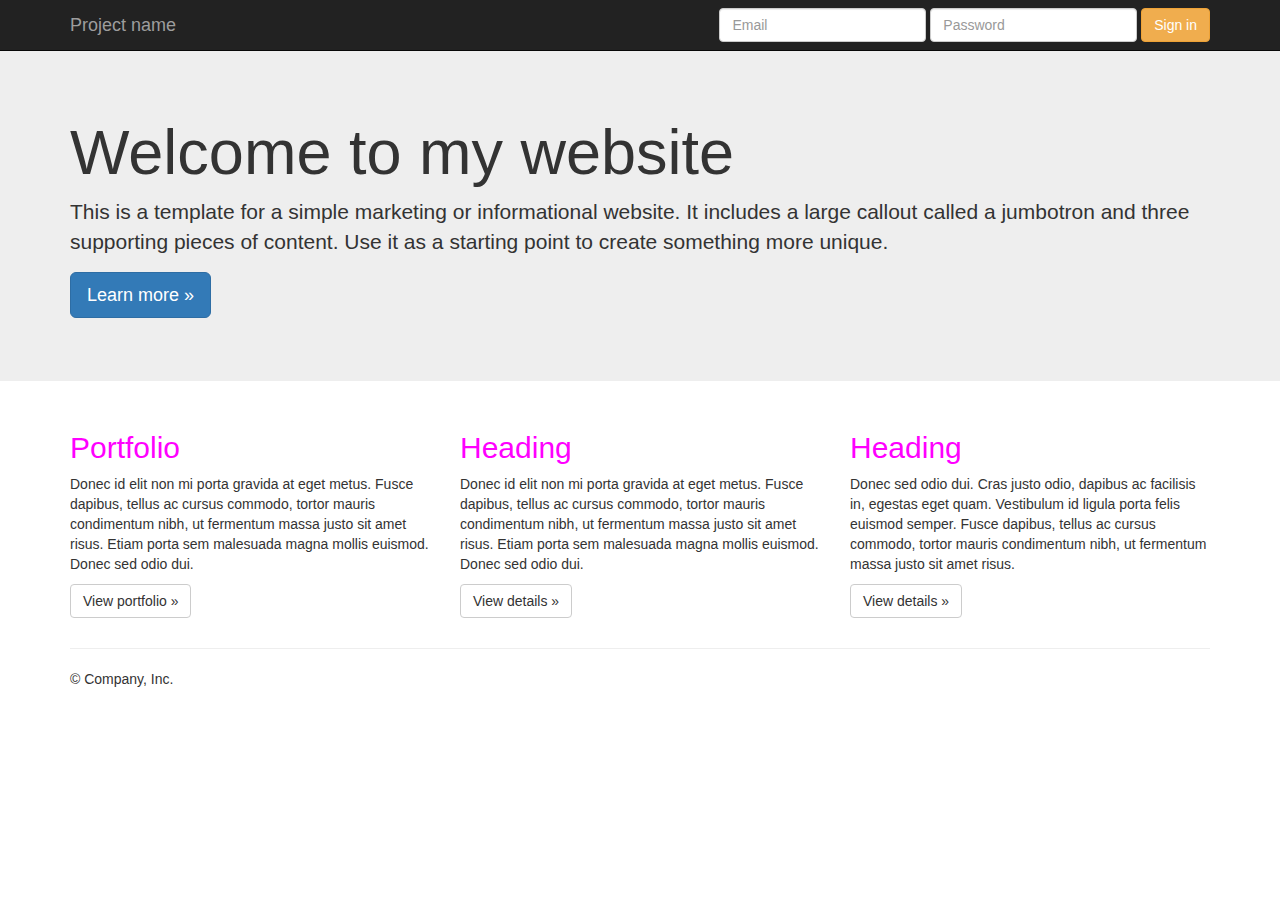
==== examples/jumbotron/portfolio.html @ fd757ab6 "added portfolio page stub" ====
<!DOCTYPE html>
<html lang="en">
  <head>
    <meta charset="utf-8">
    <meta http-equiv="X-UA-Compatible" content="IE=edge">
    <meta name="viewport" content="width=device-width, initial-scale=1">
    <!-- The above 3 meta tags *must* come first in the head; any other head content must come *after* these tags -->
    <meta name="description" content="">
    <meta name="author" content="">
    <link rel="icon" href="../../favicon.ico">

    <title>This is my personal website</title>

    <!-- Bootstrap core CSS -->
    <link href="../../dist/css/bootstrap.min.css" rel="stylesheet">

    <!-- IE10 viewport hack for Surface/desktop Windows 8 bug -->
    <link href="../../assets/css/ie10-viewport-bug-workaround.css" rel="stylesheet">

    <!-- Custom styles for this template -->
    <link href="jumbotron.css" rel="stylesheet">

    <!-- Just for debugging purposes. Don't actually copy these 2 lines! -->
    <!--[if lt IE 9]><script src="../../assets/js/ie8-responsive-file-warning.js"></script><![endif]-->
    <script src="../../assets/js/ie-emulation-modes-warning.js"></script>

    <!-- HTML5 shim and Respond.js for IE8 support of HTML5 elements and media queries -->
    <!--[if lt IE 9]>
      <script src="https://oss.maxcdn.com/html5shiv/3.7.3/html5shiv.min.js"></script>
      <script src="https://oss.maxcdn.com/respond/1.4.2/respond.min.js"></script>
    <![endif]-->
  </head>

  <body>

    <nav class="navbar navbar-inverse navbar-fixed-top">
      <div class="container">
        <div class="navbar-header">
          <button type="button" class="navbar-toggle collapsed" data-toggle="collapse" data-target="#navbar" aria-expanded="false" aria-controls="navbar">
            <span class="sr-only">Toggle navigation</span>
            <span class="icon-bar"></span>
            <span class="icon-bar"></span>
            <span class="icon-bar"></span>
          </button>
          <a class="navbar-brand" href="#">Project name</a>
        </div>
        <div id="navbar" class="navbar-collapse collapse">
          <form class="navbar-form navbar-right">
            <div class="form-group">
              <input type="text" placeholder="Email" class="form-control">
            </div>
            <div class="form-group">
              <input type="password" placeholder="Password" class="form-control">
            </div>
            <button type="submit" class="btn btn-warning">Sign in</button>
          </form>
        </div><!--/.navbar-collapse -->
      </div>
    </nav>

    <!-- Main jumbotron for a primary marketing message or call to action -->
    <div class="jumbotron">
      <div class="container">
        <h1>Welcome to my website</h1>
        <p>This is a template for a simple marketing or informational website. It includes a large callout called a jumbotron and three supporting pieces of content. Use it as a starting point to create something more unique.</p>
        <p><a class="btn btn-primary btn-lg" href="#" role="button">Learn more &raquo;</a></p>
      </div>
    </div>

    <div class="container">
      <!-- Example row of columns -->
      <div class="row">
        <div class="col-md-4">
          <h2>Portfolio</h2>
          <p>Donec id elit non mi porta gravida at eget metus. Fusce dapibus, tellus ac cursus commodo, tortor mauris condimentum nibh, ut fermentum massa justo sit amet risus. Etiam porta sem malesuada magna mollis euismod. Donec sed odio dui. </p>
          <p><a class="btn btn-default" href="portfolio.html" role="button">View portfolio &raquo;</a></p>
        </div>
        <div class="col-md-4">
          <h2>Heading</h2>
          <p>Donec id elit non mi porta gravida at eget metus. Fusce dapibus, tellus ac cursus commodo, tortor mauris condimentum nibh, ut fermentum massa justo sit amet risus. Etiam porta sem malesuada magna mollis euismod. Donec sed odio dui. </p>
          <p><a class="btn btn-default" href="#" role="button">View details &raquo;</a></p>
       </div>
        <div class="col-md-4">
          <h2>Heading</h2>
          <p>Donec sed odio dui. Cras justo odio, dapibus ac facilisis in, egestas eget quam. Vestibulum id ligula porta felis euismod semper. Fusce dapibus, tellus ac cursus commodo, tortor mauris condimentum nibh, ut fermentum massa justo sit amet risus.</p>
          <p><a class="btn btn-default" href="#" role="button">View details &raquo;</a></p>
        </div>
      </div>

      <hr>

      <footer>
        <p>&copy; Company, Inc.</p>
      </footer>
    </div> <!-- /container -->


    <!-- Bootstrap core JavaScript
    ================================================== -->
    <!-- Placed at the end of the document so the pages load faster -->
    <script src="https://ajax.googleapis.com/ajax/libs/jquery/1.12.4/jquery.min.js"></script>
    <script>window.jQuery || document.write('<script src="../../assets/js/vendor/jquery.min.js"><\/script>')</script>
    <script src="../../dist/js/bootstrap.min.js"></script>
    <!-- IE10 viewport hack for Surface/desktop Windows 8 bug -->
    <script src="../../assets/js/ie10-viewport-bug-workaround.js"></script>
  </body>
</html>
---- assets/css/ie10-viewport-bug-workaround.css ----
/*!
 * IE10 viewport hack for Surface/desktop Windows 8 bug
 * Copyright 2014-2015 Twitter, Inc.
 * Licensed under MIT (https://github.com/twbs/bootstrap/blob/master/LICENSE)
 */

/*
 * See the Getting Started docs for more information:
 * http://getbootstrap.com/getting-started/#support-ie10-width
 */
@-ms-viewport     { width: device-width; }
@-o-viewport      { width: device-width; }
@viewport         { width: device-width; }
---- examples/jumbotron/jumbotron.css ----
/* Move down content because we have a fixed navbar that is 50px tall */
body {
  padding-top: 50px;
  padding-bottom: 20px;
}

h2 {
  color: magenta;;
}
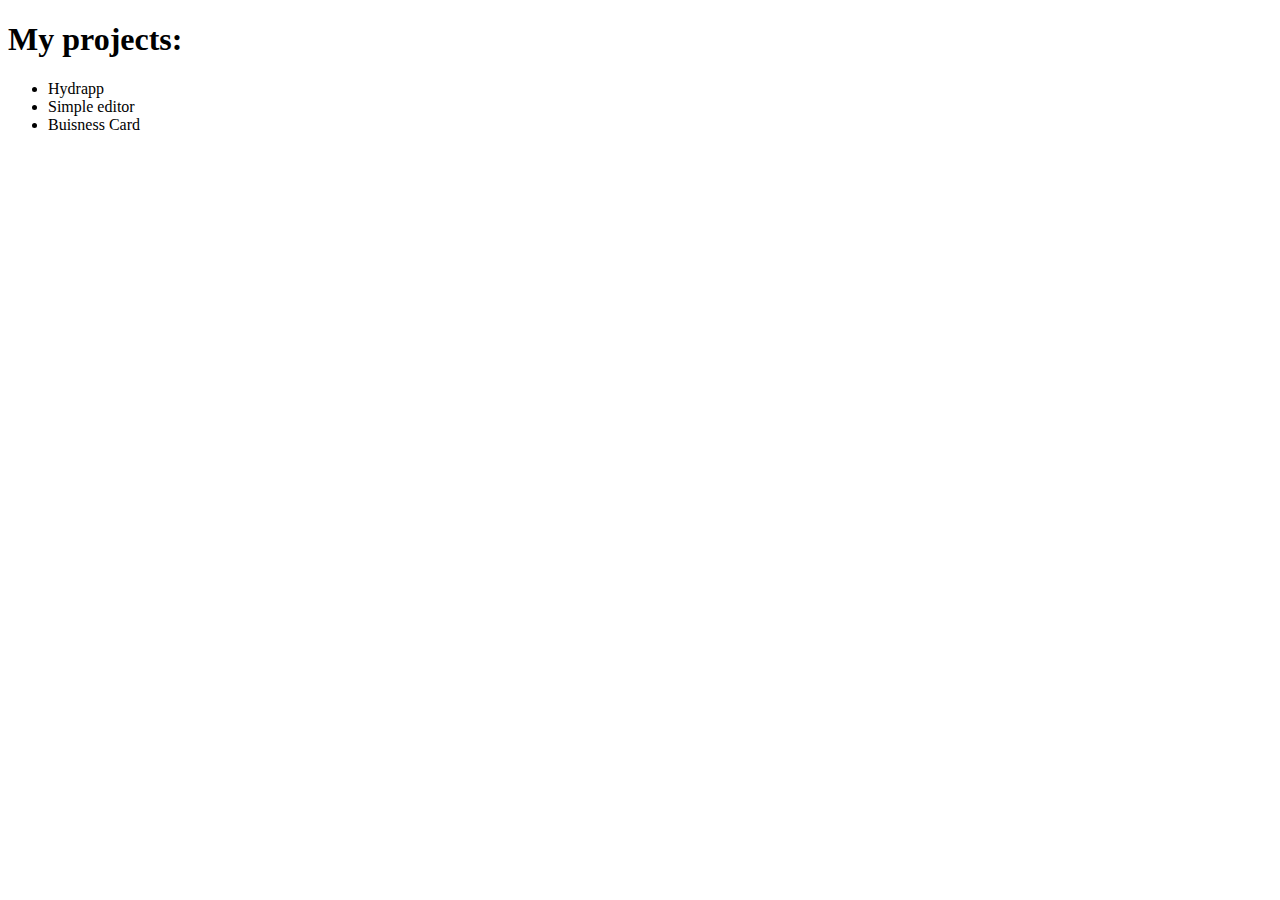
==== commit c72f317c: "filled portfolio page with content" ====
--- a/examples/jumbotron/portfolio.html
+++ b/examples/jumbotron/portfolio.html
@@ -7,101 +7,19 @@
     <!-- The above 3 meta tags *must* come first in the head; any other head content must come *after* these tags -->
     <meta name="description" content="">
     <meta name="author" content="">
-    <link rel="icon" href="../../favicon.ico">
+    <!-- <link rel="icon" href="../../favicon.ico"> -->
 
-    <title>This is my personal website</title>
+    <title>PORTFOLIO</title>
 
-    <!-- Bootstrap core CSS -->
-    <link href="../../dist/css/bootstrap.min.css" rel="stylesheet">
-
-    <!-- IE10 viewport hack for Surface/desktop Windows 8 bug -->
-    <link href="../../assets/css/ie10-viewport-bug-workaround.css" rel="stylesheet">
-
-    <!-- Custom styles for this template -->
-    <link href="jumbotron.css" rel="stylesheet">
-
-    <!-- Just for debugging purposes. Don't actually copy these 2 lines! -->
-    <!--[if lt IE 9]><script src="../../assets/js/ie8-responsive-file-warning.js"></script><![endif]-->
-    <script src="../../assets/js/ie-emulation-modes-warning.js"></script>
-
-    <!-- HTML5 shim and Respond.js for IE8 support of HTML5 elements and media queries -->
-    <!--[if lt IE 9]>
-      <script src="https://oss.maxcdn.com/html5shiv/3.7.3/html5shiv.min.js"></script>
-      <script src="https://oss.maxcdn.com/respond/1.4.2/respond.min.js"></script>
-    <![endif]-->
   </head>
 
   <body>
 
-    <nav class="navbar navbar-inverse navbar-fixed-top">
-      <div class="container">
-        <div class="navbar-header">
-          <button type="button" class="navbar-toggle collapsed" data-toggle="collapse" data-target="#navbar" aria-expanded="false" aria-controls="navbar">
-            <span class="sr-only">Toggle navigation</span>
-            <span class="icon-bar"></span>
-            <span class="icon-bar"></span>
-            <span class="icon-bar"></span>
-          </button>
-          <a class="navbar-brand" href="#">Project name</a>
-        </div>
-        <div id="navbar" class="navbar-collapse collapse">
-          <form class="navbar-form navbar-right">
-            <div class="form-group">
-              <input type="text" placeholder="Email" class="form-control">
-            </div>
-            <div class="form-group">
-              <input type="password" placeholder="Password" class="form-control">
-            </div>
-            <button type="submit" class="btn btn-warning">Sign in</button>
-          </form>
-        </div><!--/.navbar-collapse -->
-      </div>
-    </nav>
-
-    <!-- Main jumbotron for a primary marketing message or call to action -->
-    <div class="jumbotron">
-      <div class="container">
-        <h1>Welcome to my website</h1>
-        <p>This is a template for a simple marketing or informational website. It includes a large callout called a jumbotron and three supporting pieces of content. Use it as a starting point to create something more unique.</p>
-        <p><a class="btn btn-primary btn-lg" href="#" role="button">Learn more &raquo;</a></p>
-      </div>
-    </div>
-
-    <div class="container">
-      <!-- Example row of columns -->
-      <div class="row">
-        <div class="col-md-4">
-          <h2>Portfolio</h2>
-          <p>Donec id elit non mi porta gravida at eget metus. Fusce dapibus, tellus ac cursus commodo, tortor mauris condimentum nibh, ut fermentum massa justo sit amet risus. Etiam porta sem malesuada magna mollis euismod. Donec sed odio dui. </p>
-          <p><a class="btn btn-default" href="portfolio.html" role="button">View portfolio &raquo;</a></p>
-        </div>
-        <div class="col-md-4">
-          <h2>Heading</h2>
-          <p>Donec id elit non mi porta gravida at eget metus. Fusce dapibus, tellus ac cursus commodo, tortor mauris condimentum nibh, ut fermentum massa justo sit amet risus. Etiam porta sem malesuada magna mollis euismod. Donec sed odio dui. </p>
-          <p><a class="btn btn-default" href="#" role="button">View details &raquo;</a></p>
-       </div>
-        <div class="col-md-4">
-          <h2>Heading</h2>
-          <p>Donec sed odio dui. Cras justo odio, dapibus ac facilisis in, egestas eget quam. Vestibulum id ligula porta felis euismod semper. Fusce dapibus, tellus ac cursus commodo, tortor mauris condimentum nibh, ut fermentum massa justo sit amet risus.</p>
-          <p><a class="btn btn-default" href="#" role="button">View details &raquo;</a></p>
-        </div>
-      </div>
-
-      <hr>
-
-      <footer>
-        <p>&copy; Company, Inc.</p>
-      </footer>
-    </div> <!-- /container -->
-
-
-    <!-- Bootstrap core JavaScript
-    ================================================== -->
-    <!-- Placed at the end of the document so the pages load faster -->
-    <script src="https://ajax.googleapis.com/ajax/libs/jquery/1.12.4/jquery.min.js"></script>
-    <script>window.jQuery || document.write('<script src="../../assets/js/vendor/jquery.min.js"><\/script>')</script>
-    <script src="../../dist/js/bootstrap.min.js"></script>
-    <!-- IE10 viewport hack for Surface/desktop Windows 8 bug -->
-    <script src="../../assets/js/ie10-viewport-bug-workaround.js"></script>
+    <h1>My projects:</h1>
+    <ul>
+      <li>Hydrapp</li>
+      <li>Simple editor</li>
+      <li>Buisness Card</li>
+    </ul>
   </body>
 </html>
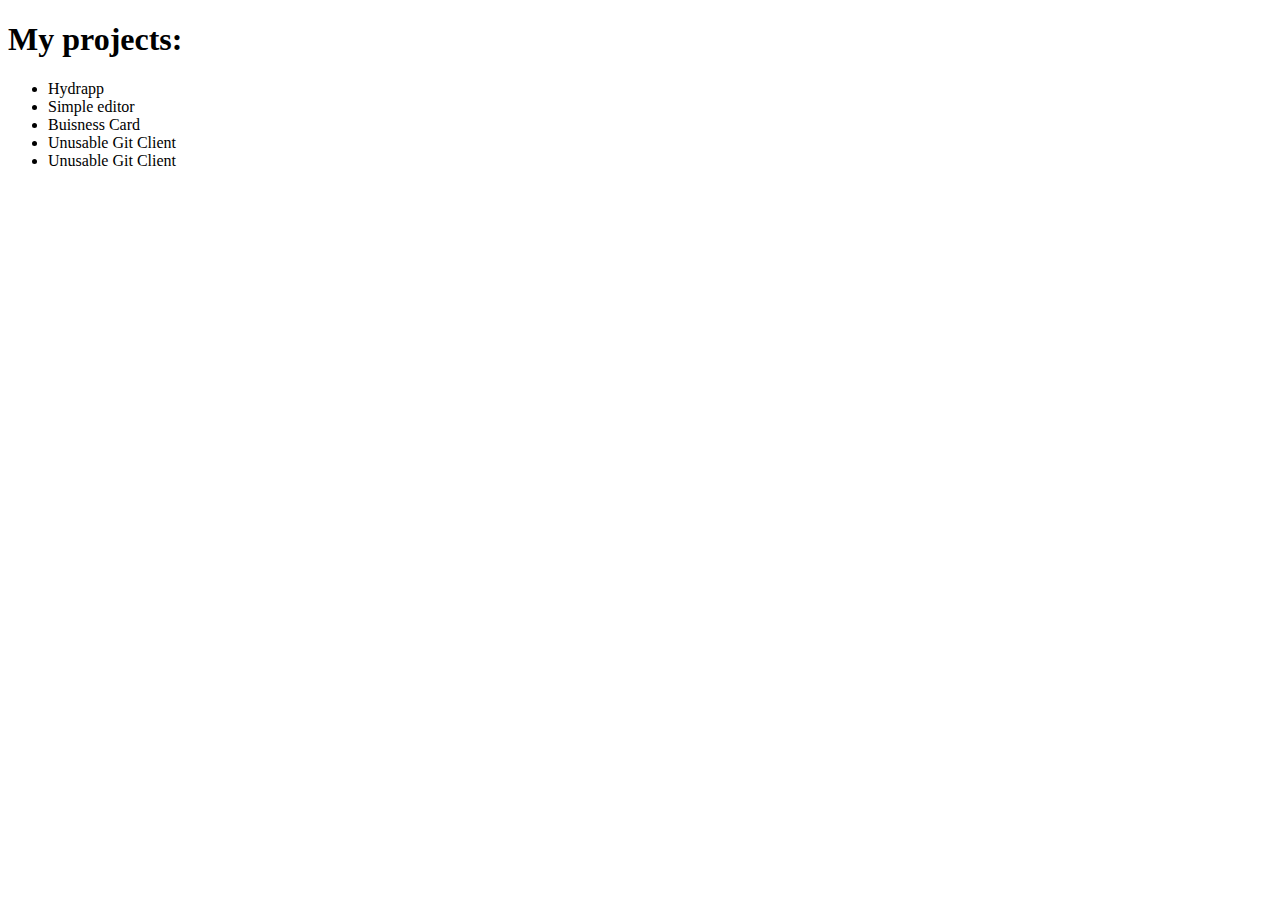
==== commit 8350015d: "Added new project in Portfolio page" ====
--- a/examples/jumbotron/portfolio.html
+++ b/examples/jumbotron/portfolio.html
@@ -20,6 +20,8 @@
       <li>Hydrapp</li>
       <li>Simple editor</li>
       <li>Buisness Card</li>
+      <li>Unusable Git Client</li>
+      <li>Unusable Git Client</li>
     </ul>
   </body>
 </html>
